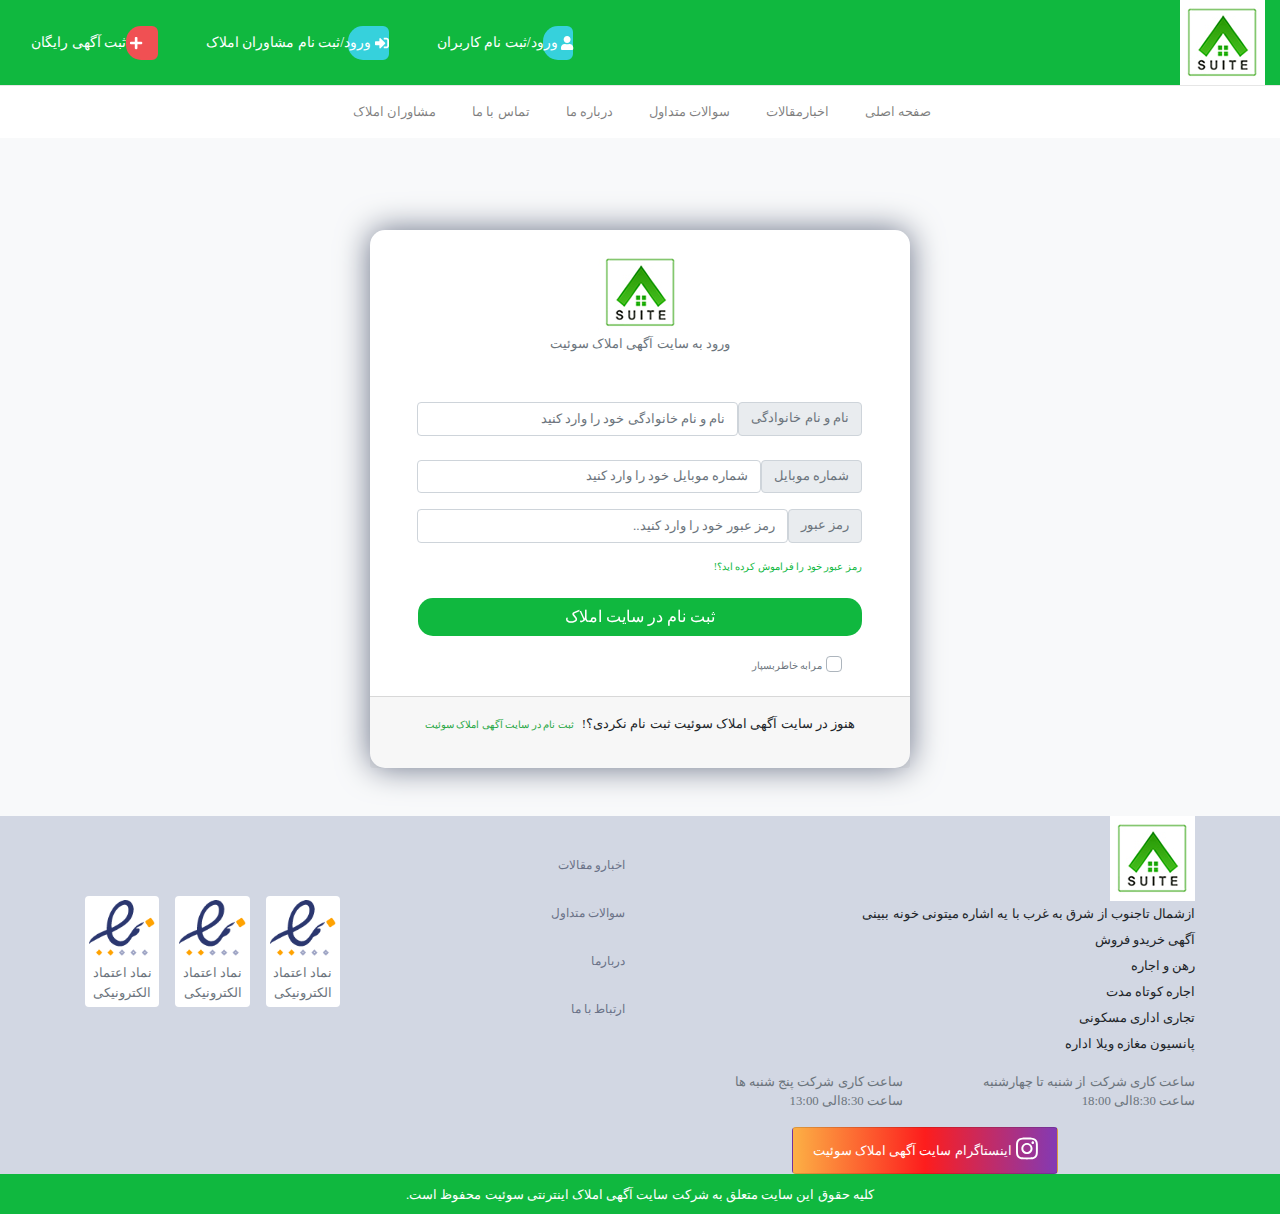
==== pages/login.html @ c127618d "put project to github" ====
<!DOCTYPE html>
<html lang="en">
<head>
    <meta charset="UTF-8">
    <link rel="stylesheet" href="css/style.css" type="text/css">
    <link rel="stylesheet" href="css/bootstrap.min.css" type="text/css">
    <link rel="stylesheet" href="css/bootstrap-rtl.css" type="text/css">
    <link rel="stylesheet" href="css/hover-min.css" type="text/css">
    <link rel="stylesheet" href="css/all.min.css" type="text/css">
    <link rel="stylesheet" href="css/slick.css" type="text/css">
    <link rel="stylesheet" href="css/swiper.css" type="text/css">
    <link rel="stylesheet" href="css/slick-theme.css" type="text/css">

    <title>ورود</title>
</head>
<body class="bg-light">
<header>
 <div class="header-top bg_nav ">
   <div class="container-fluid">
    <div class="row align-items-center">
        <div class="col-12 col-lg-3 text-center text-lg-right">
            <a href="#">
                <img src="img/155%20-%20Copy%20(3).jpg" class="img-fluid">
            </a>
        </div>
        <div class="col-12 col-lg-9 justify-content-lg-end d-flex register text-center "  >
            <a href="#" class="ml-5" >
                <i class="fa fa-user align-middle" aria-hidden="true"></i>
               ورود/ثبت نام کاربران
            </a>
            <a href="#"  class="ml-5">
                <i class="fas fa-sign-in-alt align-middle" aria-hidden="true"></i>
                ورود/ثبت نام مشاوران املاک
            </a>
            <a class=" px-3 text-white " href="#" >
                <i class="fa fa-plus align-middle" aria-hidden="true"></i>
                ثبت آگهی رایگان

            </a>

        </div>
    </div>

    </div>

 </div>
    <div class="header-bottom bg-white">
        <div class="container">
            <nav class="navbar navbar-expand-lg navbar-light ">
                <button class="navbar-toggler" data-toggle="collapse" data-target="#navbar-top">
                    <span class="navbar-toggler-icon"></span>
                </button>
                <div class="navbar-collapse collapse justify-content-center" id="navbar-top">
                    <ul class="navbar-nav text-center pr-0 navbar-top">
                        <li class="nav-item ml-1"> <a href="#" class="nav-link px-3"> صفحه اصلی </a> </li>
                        <li class="nav-item ml-1"> <a href="#" class="nav-link px-3"> اخبارمقالات </a> </li>
                        <li class="nav-item ml-1"> <a href="#" class="nav-link px-3"> سوالات متداول </a> </li>
                        <li class="nav-item ml-1"> <a href="#" class="nav-link px-3"> درباره ما </a> </li>
                        <li class="nav-item ml-1"> <a href="#" class="nav-link px-3"> تماس با ما </a> </li>
                        <li class="nav-item ml-1"> <a href="#" class="nav-link px-3"> مشاوران املاک </a> </li>

                    </ul>
                </div>
            </nav>
        </div>
    </div>
</header>
<main style="margin-top: 230px">
 <div class="container my-5">
     <div class="row justify-content-center">
         <div class="col-12 col-lg-6">
             <div class="card border-0 login">
                 <div class="card-body px-5">
                     <img src="img/155 - Copy (3).jpg" class="img-fluid mx-auto d-block" alt="logo_suiet">
                      <small class="text-muted text-center d-block">ورود به سایت آگهی املاک سوئیت</small>
                      <form class="shadow-none mt-5 link-dl">
                          <div class="input_group">
                            <div class="input-group-prepend">
                                <div class="input-group-text ">
                                    <small class="text-muted">نام و نام خانوادگی</small>
                                </div>
                                <input class="form-control  " style="font-size: 13px;box-shadow: none " type="text" placeholder="نام و نام خانوادگی خود را وارد کنید" >
                            </div>
                        </div>
                        <br>
                          <div class="input_group">
                              <div class="input-group-prepend">
                                  <div class="input-group-text ">
                                      <small class="text-muted">شماره موبایل</small>
                                  </div>
                                  <input class="form-control  " style="font-size: 13px;box-shadow: none " type="text" placeholder="شماره موبایل خود را وارد کنید" >
                              </div>

                          </div>
                          <div class="input_group my-3">

                              <div class="input-group-prepend">
                                  <div class="input-group-text ">
                                      <small class="text-muted">رمز عبور</small>
                                  </div>
                                  <input class="form-control  " style="font-size: 13px;box-shadow: none " type="password" placeholder="رمز عبور خود را وارد کنید.." >

                              </div>
                          </div>

                          <a href="#">رمز عبور خود را فراموش کرده اید؟!</a>

                          <button class="btn btn-block mt-4 hvr-pulse-grow">ثبت نام در سایت املاک</button>
                          <div class="forget mt-3">
                              <div class="custom-control custom-checkbox ">
                                  <input type="checkbox" class="custom-control-input" id="customcheak5">
                                  <label class="custom-control-label " style="padding-right: 20px" for="customcheak5">
                                      <small class="text-muted font-sm " >مرابه خاطربسپار</small>
                                  </label>

                              </div>
                          </div>

                      </form>
                 </div>
                 <div class="card-footer d-flex justify-content-center align-items-center ">
                     <p class="font-md ">هنوز در سایت آگهی املاک سوئیت ثبت نام نکردی؟!</p>
                     <a href="#" class="text-success font-sm mb-4 mt-2 mr-2 align-middle"> ثبت نام در سایت آگهی املاک سوئیت</a>
                 </div>
             </div>

         </div>


     </div>

 </div>

</main>
<footer>
<div class="container">
    <div class="row">
        <div class="col-12 col-lg-6 contecting">
         <img src="img/155%20-%20Copy%20(3).jpg" class="img-fluid">
            <p class="font-md">
             ازشمال تاجنوب از شرق به غرب با یه اشاره میتونی خونه ببینی
            <br>
            آگهی خریدو فروش
            <br>
           رهن و اجاره
            <br>
             اجاره کوتاه مدت
            <br>
             تجاری اداری مسکونی
             <br>
            پانسیون مغازه ویلا اداره
             </p>
            <div class="d-flex flex-column flex-lg-row">
                <div class="card bg-transparent border-0 flex-grow-1">
                    <small class="text-muted d-block">
                        ساعت کاری شرکت از شنبه تا چهارشنبه
                    </small>
                    <small class="text-muted d-block">
                      ساعت 8:30الی 18:00
                    </small>
                </div>

                <div class="card bg-transparent border-0  flex-grow-1">
                    <small class="text-muted d-block">
                        ساعت کاری شرکت پنج شنبه ها
                    </small>
                    <small class="text-muted d-block">
                        ساعت 8:30الی 13:00
                    </small>
                </div>

            </div>
            <div class="d-flex flex-column flex-lg-row align-items-center justify-content-center mt-3">
               <a href="#" class="text-white">
                   <div class="card messanger ">
                      <div class="card-body d-flex align-items-center py-2 ">
                        <span class="text-white"><i class="fab fa-instagram " style="font-size: 25px" aria-hidden="true"></i> </span>
                          <p class="mb-0 mr-1 font-md ">اینستاگرام سایت آگهی املاک سوئیت</p>
                      </div>
                   </div>

               </a>
            </div>
        </div>
        <div class="col-12 col-lg-3 footer_menue " style="margin-top: 25px">

            <a href="#" class="d-block"> اخبارو مقالات  </a>
            <a href="#" class="d-block"> سوالات متداول   </a>
            <a href="#" class="d-block"> دربارما    </a>
            <a href="#" class="d-block"> ارتباط با ما  </a>

        </div>
        <div class="col-12 col-lg-3 footer_menu_left">
            <div class="d-flex flex-column flex-lg-row justify-content-center ">
                <a href="#" class="flex-grow-1">
                    <div class="card border-0 enamad">
                        <div class="card-body p-1">
                            <img src="img/Group 706.png" class="img-fluid d-block mx-auto" alt="logoenamad">
                            <small class="text-center text-muted mt-2 d-block"> نماد اعتماد الکترونیکی </small>
                        </div>
                    </div>
                </a>
                <a href="#" class="flex-grow-1 mr-3">
                    <div class="card border-0 enamad ">
                        <div class="card-body p-1">
                            <img src="img/Group 706.png" class="img-fluid d-block mx-auto" alt="logoenamad">
                            <small class="text-center text-muted mt-2 d-block"> نماد اعتماد الکترونیکی </small >
                        </div>
                    </div>
                </a>
                <a href="#" class="flex-grow-1 mr-3">
                    <div class="card border-0 enamad">
                        <div class="card-body p-1">
                            <img src="img/Group 706.png" class="img-fluid d-block mx-auto" alt="logoenamad">
                            <small class="text-center text-muted mt-2 d-block"> نماد اعتماد الکترونیکی </small >
                        </div>
                    </div>
                </a>
            </div>
        </div>
    </div>

</div>
    <div class="footer-bottom text-center py-2 text-white">
        <small>
            کلیه حقوق اين سایت متعلق به شرکت سایت آگهی املاک اینترنتی سوئیت محفوظ است.


        </small>
    </div>
</footer>
</body>
<script src="js/jquery-3.4.1.min.js"></script>
<script src="js/swiper.js"></script>
<script src="js/popper.min.js"></script>
<script src="js/bootstrap.min.js"></script>
<script src="js/slick.min.js"></script>
<script src="js/all.min.js"></script>
<script src="js/main.js"></script>

</html>
---- pages/css/style.css ----
*{

    text-decoration: none !important;
    font-family: IRANSans !important;

}




.bg_nav{
    background: #10b83f;
}
header{
    position: fixed;
    top: 0;
    right: 0;
    left: 0;
    z-index: 2;

}

.header-top .register .sabt_agahi{
    background: #009a75;
    transition: .3s;
    border-radius: 10px;
    border: 1px solid #cccccc !important

}
.header-top .register a{
    position: relative;
    font-size: 14px;
    color: #ffffff;
    z-index: 1;
    line-height: 34px;

}
.register a::before{
    content: "";
    position: absolute;
    top: 0;
    right: 0;
    width: 22%;
    height: 100%;
    background-color:#36D1DC;
    border-radius: 15px 6px 6px 15px;
    transition: all ease 0.3s;
    z-index: -1;
    color: #FFFFFF;
}
.register a:last-child::before{
    content: "";
    position: absolute;
    top: 0;
    right: 0;
    width: 22%;
    height: 100%;
    background-color:#f05053;
    border-radius: 15px 6px 6px 15px;
    transition: all ease 0.3s;
    z-index: -1;
    color: #FFFFFF;
}
.register a:hover::before{
    width: 100%;
    border-radius: 6px;
}
.font-sm{
    font-size: 10px;
}
.font-md{
    font-size: 13px;
}

.fon-lg{
    font-size: 16px;
}
.header-bottom{
    border-top: 1px solid #e6e6e6;
}
.header-bottom .navbar-top li a{
    font-size: 13px;
    color: #ffffff ;
    position: relative;
    z-index: 1;
}

.header-bottom .navbar-top li a :hover::before{
    width: 100%;
    visibility: visible;
    opacity: 1;
}
.header-bottom .navbar-top li a::before {
    content: "";
    position: absolute;
    top: 0;
    bottom: 0;
    right: 0;
    width: 0%;
    height: 100%;
    background-color:  #10b83f;
    opacity: 0;
    visibility: hidden;
    z-index: -1;
    border-radius: 5px;
    transition: 0.3s;
}
.header-bottom .navbar-top li a:hover::before {
    width: 100%;
    visibility: visible;
    opacity: 1;
}
.header-bottom .navbar-top li a:hover {
    color: #fff !important;
}
.swiper-container
{
    width: 100%;
    height: auto;
}

.swiper-slide {
    /* Center slide text vertically */
    display: -webkit-box;
    display: -ms-flexbox;
    display: -webkit-flex;
    display: flex;
    -webkit-box-pack: center;
    -ms-flex-pack: center;
    -webkit-justify-content: center;
    justify-content: center;
    -webkit-box-align: center;
    -ms-flex-align: center;
    -webkit-align-items: center;
    align-items: center;
    background-repeat: no-repeat;
    background-position: center;
    background-size: contain;
}

.autoplay
{
    position: absolute;
    color: #000;
    font: 100px/100% arial, sans-serif;
    right: 15px;
    text-decoration: none;
    text-shadow: 0 1px 0 #fff;
    top: 15px;
    width:auto;
    height:auto;
    z-index:999;
    opacity:0.4;
    transition: opacity .1s ease-in, transform .1s ease-out;
    animation: fade_close 3s ease-out;
}

@keyframes fade_close
{
    0% { opacity: 0.8; }
    50% { opacity: 0.8; }
    to { opacity: 0.4; }
}

.autoplay:active
{
    transform:scale(0.8);
}
.swiper-pagination-bullet-active {
    opacity: 1;
    background: #10b83f !important;
}
.blog{
    background: #00F260;
    background: -webkit-linear-gradient(to right, #0575E6, #00F260);
    background: linear-gradient(to right, #0575E6, #00F260);


}
.azadari{
    background: #000000;
    background: -webkit-linear-gradient(to right, #e74c3c, #000000);
    background: linear-gradient(to right, #e74c3c, #000000);
    margin-top: 10px;

}
.amlak{
    background: #FF4E50;
    background: -webkit-linear-gradient(to right, #F9D423, #FF4E50);
    background: linear-gradient(to right, #F9D423, #FF4E50);

}
.card-img-custom {
    position: relative;
}
.View{
    position: absolute;
    width: 100%;
    height: 100%;
    top: 0;
    left: 0;
    opacity: 0;
    background: rgba(0,0,0,.5);
    visibility: hidden;
    transition: .3s;
    display: flex;
    justify-content: center;
    align-items: center;
    z-index: 99;

}
.View a{
    transition: 0.3s;
    opacity: 0;
    visibility: visible;
    border-radius: 15px;
    font-size: 13px;
    color: #ffff !important;
    background:#10b83f;
    font-weight: 300;
    transform: scale(0);
    transition-delay: 0.1s;
    border: 1px solid #2980b9;
}
.View-hover{

    overflow: hidden;
    transition: .3s;
    box-shadow: 0 0 0.5rem #6a7287;

}
.View-hover:hover{
    box-shadow: 0 2px 10px rgba(0, 0, 0, 01) !important;
    transform: translateY(-0.5rem);
}

.View-hover .View a:hover{
    color: #10b83f !important;
    background: #fff;
    border: 1px solid #10b83f;
}
.View-hover:hover .View{
    opacity: 1;
    visibility: visible;

}
.View-hover:hover .View a{
    color: #fff;
    transform: scale(1);
    opacity: 1;
    visibility: visible;
}
.slick-dots {
    display: flex;
    justify-content: center;
    margin: 0;
    list-style: none;
}
.slick-dots li {
    margin: 0 .1px;
    bottom: -9px;
}
.slick-dots li button {
    display: block;
    width: 0.3rem !important;
    height: 0.3rem !important;
    padding: 0;
    border-radius: 50%;
    background-color: #e2e2e2 !important;
    text-indent: -9999px;
}

li.slick-active button {
    transition: all ease 0.3s;
    background-color: #0c1946 !important;
}
.brands-card{
    border: 28px !important;
    box-shadow: 0 0 2rem rgba(97,100,180,0.89);
}
.slider-2st{
    position: relative;
}
.nex4st,.prev4st{
    position: absolute;
    z-index: 999999;
    background-color: #fff;
    text-align: center;
    width: 55px;
    display: flex;
    align-items: center;
    justify-content: center;
    height: 50px;
    border-radius: 50px;
    font-size: 20px;
    box-shadow: 0 0 1rem ;
    z-index: 1;
}
.nex4st{
    top: 70px;
    right: -23px !important;
}
.prev4st{
    top: 70px;
    left: -23px !important;
}
.nex4st:hover,.prev4st:hover{
    color: #fff;
    background-color: #10b83f ;
    cursor: pointer;
}
.slider23{
    padding: 0px !important;
}
.brands{
    transition: 0.3s;
    border-radius: 30px;

}
.brands:hover{
    background-color:#10b83f ;
}
.brands:hover img{

}
.card-img-top{
    position: relative;
    overflow: hidden !important;
}
.card-img-top img{
    height: 13em !important;
    clip-path: ellipse(275px 177px at 50% 15%);


}
.card-img-top .overly-card{
    position: absolute;
    top: 0;
    right: 0;
    left: 0;
    bottom: 0;
    display: flex;
    justify-content: end;
    background-color: rgba(91,186,255,0.7);
    flex-direction: column;
    align-items: flex-end;
    z-index: 1;
    transition: 0.3s;
    clip-path: ellipse(275px 177px at 50% 15%);
    visibility: hidden;
    opacity: 0;

}
.card-img-top:hover .overly-card{
    visibility: visible;
    opacity: 1;
}
.card-hover-2 .card-footer a{
   border-radius: 20px;
}
.card-hover-2:hover .card-footer a{
    color: #FFFFFF !important;
    background-color:#10b83f ;
    transition: 0.3s ;
}
footer{
    background:#d2d7e3 ;
}
.footer_menue{
    margin-top: 100px;
}
.footer_menue a{
    color: #6a7287;
    font-size: 12px;
    font-weight: 300;
    line-height: 4;
    transition: 0.3s;

}
.footer_menue a:hover{
    transform: translateX(-18px);
    color: #10b83f;
}
.footer_menu_left{
    margin-top: 80px;
}
.contecting p{
     line-height: 2;

 }

 .messanger{
     background: #833ab4;
     background: -webkit-linear-gradient(to right, #fcb045, #fd1d1d, #833ab4);
     background: linear-gradient(to right, #fcb045, #fd1d1d, #833ab4);
     transition: 0.3s;

 }
  .messanger:hover{
      transform: translateY(-8px);
  }


.footer-top{
    background:#10b83f ;
}
.footer-top .nav .nav-item {
    transition: 0.3s;
}
.footer-top .nav .nav-item:hover {
    transform: translateX(-0.7rem);

}
.footer-bottom{
    background:#10b83f;
}
/*css about us*/
.aboutus{
    box-shadow: 0 0 2rem #6a72872f;
}
.aboutus p{
    line-height: 2;
}
/*css login*/
.login{
    box-shadow: 0 0 2rem #6a7287;
    border-radius: 15px !important;
}
.login a{
    color:#10b83f;
    font-size: 10px;
    display: block;
    text-align: right;


}
.login .input-group{
    box-shadow: 0 0 0.5rem #6a7287;
    border-radius: 10px !important;
}
.login a:hover{
    color: #000000;

}
.login button{
    background-color:#10b83f ;
    color: #ffffff;
    border-radius: 15px !important;
}
.login button:hover{
    color: #ffffff;
}
.login .forget{
    text-align: right;
}
/*css archive blog*/
.archive{
    box-shadow: 0 0 2rem #6a7287;
}
.filter li a{
    transition: 0.3s;
    border-radius: 14px;
    color: #3d3d3d ;


}
.filter li a:hover{
    color: #FFFFFF ;
    background-color:#10b83f ;
}
.filter li a.active{
    color: #FFFFFF ;
    background-color:#10b83f ;
}
.overly-card p{
    position: absolute;
    left: 109px;
    font-size: 12px;

}
/*css  blog*/
.breadcrumb1 a{
     color: #0cc199;
    font-size: 13px;
}
.breadcrumb1 a:hover{
    color: #000000;
}
.breadcrumb_inside_blog{
    box-shadow: 0 0 1rem #6a7287;
}
.content_blog{
    box-shadow: 0 0 1rem #6a7287;
}
.tag a{
    color: #000000;
}
 .content_blog .tag strong a:hover{
  color: #ffffff;
     background-color:#10b83f !important; ;
}
.form-comment button{
    color: #ffffff;
    background-color:#10b83f !important ;
    border-radius: 15px;
    margin-left: 5px;
    transition: 0.2s;
}
.form-comment button:hover{
    color: #FFFFFF;
}
.recent-comments{
    box-shadow: 0 0 1rem #6a7287;
}
.recent-comments p:nth-child(1){
    font-size: 15px;
}
.recent-comments a{
    color: #ffffff;
    background-color:#10b83f !important ;
    border-radius: 15px;

}
.recent-comments a:hover{
    color: #FFFFFF;
}
/*css  panel*/
.profile,.profile-side{
    box-shadow: 0 0 1rem #6a7287;
}
.profile a{
    color: #6a7287;
}
.profile a:hover{
    color: #10b83f;
}
.profile a:hover:nth-child(2){
    color: red;
}
.profile-side .card-header p{
    color: #FFFFFF;
    display: inline-block;
    background-color: #10b83f ;
    border-radius: 0 0 15px 15px;
}
 .profile-side ul li  a{
   color: #000000;
     transition: 0.4s;
 }
.profile-side ul li  a:hover{
    color: #FFFFFF;
    background-color:#10b83f ;
    border-radius: 15px;
}
.info-user-footer a{
    color:#10b83f ;
    cursor: pointer;
}
.info-user-footer a:hover{
    color:#000000 ;
}
.agahiman{
    box-shadow: 0 0 1rem #6a7287;
}
.agahiman .card-header p{
    color: #FFFFFF;
    display: inline-block;
    background-color: #10b83f ;
    border-radius: 0 0 15px 15px;
}
.agahi_mordealaghe{
    box-shadow: 0 0 1rem #6a7287;
}
.agahi_mordealaghe .card-header p{
    color: #FFFFFF;
    display: inline-block;
    background-color: #10b83f ;
    border-radius: 0 0 15px 15px;
}
.info-user2 a.trash{
    color: #000000;
    border-radius: 10px;
    padding: 5px 9px;
}
.etelate_shakhsi{
    box-shadow: 0 0 1rem #6a7287;
}
.etelate_shakhsi .card-header p{
    color: #FFFFFF;
    display: inline-block;
    background-color: #10b83f ;
    border-radius: 0 0 15px 15px;
}
.etelate_shakhsi .sabte_etelat button{
    background-color:  #10b83f;
    border-radius: 20px;
}
.etelate_shakhsi .sabte_etelat button a{
    color: #FFFFFF;
}
/*css  inside_home*/
.inside_home{
    box-shadow: 0 0 1rem #6a7287;
    border-radius: 15px;
}
.side_icon li a{
    color: #FFFFFF;
    background-color:#10b83f;
    border-radius: 100%;
}
.info-home{
    box-shadow: 0 0 1rem #6a7287;
}
 .filter-home li a{
     color: #000000;
     transition: 0.3s;
     border-bottom: 1px solid ;
 }

.filter-home li a.active{
    color: #10b83f !important;

}
.map-responsive{

    overflow:hidden;

    padding-bottom:56.25%;

    position:relative;

    height:0;

}

.map-responsive iframe{

    left:0;

    top:0;

    height:100%;

    width:100% !important;

    position:absolute;

}
/*# sourceMappingURL=style.css.map */
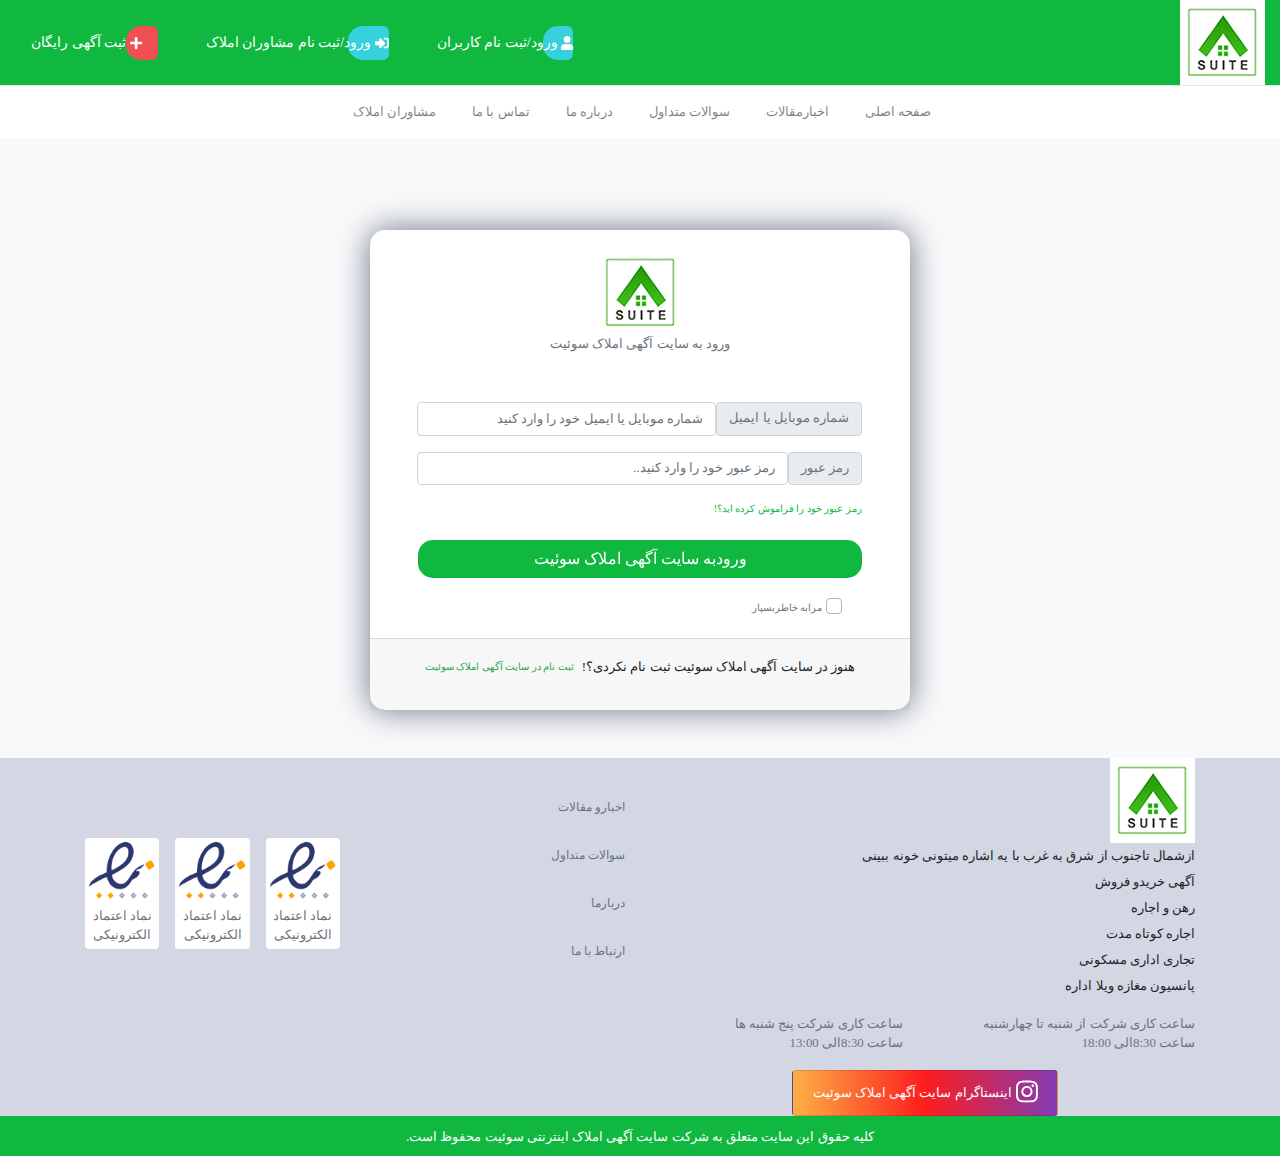
==== commit d8da5814: "add the html pages" ====
--- a/pages/login.html
+++ b/pages/login.html
@@ -75,20 +75,11 @@
                       <small class="text-muted text-center d-block">ورود به سایت آگهی املاک سوئیت</small>
                       <form class="shadow-none mt-5 link-dl">
                           <div class="input_group">
-                            <div class="input-group-prepend">
-                                <div class="input-group-text ">
-                                    <small class="text-muted">نام و نام خانوادگی</small>
-                                </div>
-                                <input class="form-control  " style="font-size: 13px;box-shadow: none " type="text" placeholder="نام و نام خانوادگی خود را وارد کنید" >
-                            </div>
-                        </div>
-                        <br>
-                          <div class="input_group">
                               <div class="input-group-prepend">
                                   <div class="input-group-text ">
-                                      <small class="text-muted">شماره موبایل</small>
+                                      <small class="text-muted">شماره موبایل یا ایمیل</small>
                                   </div>
-                                  <input class="form-control  " style="font-size: 13px;box-shadow: none " type="text" placeholder="شماره موبایل خود را وارد کنید" >
+                                  <input class="form-control  " style="font-size: 13px;box-shadow: none " type="text" placeholder="شماره موبایل یا ایمیل خود را وارد کنید" >
                               </div>
 
                           </div>
@@ -105,7 +96,7 @@
 
                           <a href="#">رمز عبور خود را فراموش کرده اید؟!</a>
 
-                          <button class="btn btn-block mt-4 hvr-pulse-grow">ثبت نام در سایت املاک</button>
+                          <button class="btn btn-block mt-4 hvr-pulse-grow">ورودبه سایت آگهی املاک سوئیت</button>
                           <div class="forget mt-3">
                               <div class="custom-control custom-checkbox ">
                                   <input type="checkbox" class="custom-control-input" id="customcheak5">
--- a/pages/css/style.css
+++ b/pages/css/style.css
@@ -646,4 +646,35 @@
     position:absolute;
 
 }
+.profile-admin{
+    box-shadow: 0 0 1rem #6a7287;
+}
+.input-group-btn{
+    margin-right: 20px;
+}
+
+
+
+.fileUpload {
+    position: relative;
+    overflow: hidden;
+
+
+}
+.fileUpload input.upload {
+    position: absolute;
+    top: 0;
+    right: 0;
+    margin: 0;
+    padding: 0;
+    font-size: 20px;
+    cursor: pointer;
+    opacity: 0;
+    filter: alpha(opacity=0);
+}
+.crisp-client{
+    display: none !important;
+
+}
+
 /*# sourceMappingURL=style.css.map */
